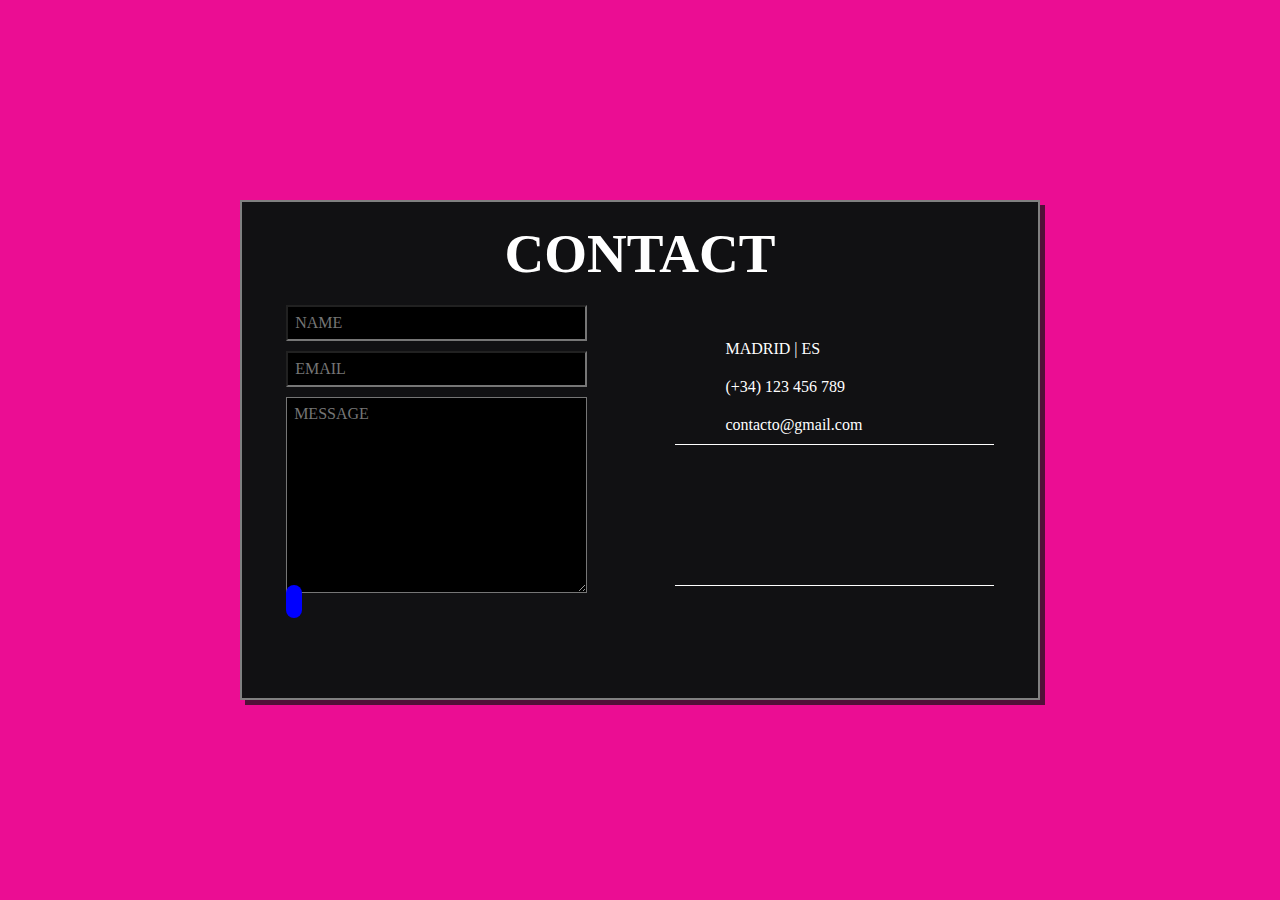
==== borrador.html @ 2be535ec "00.1" ====
<!DOCTYPE html>
<html lang="en">
<head>
    <meta charset="UTF-8">
    <meta name="viewport" content="width=device-width, initial-scale=1.0">
    <title>MDM Solutions | Contactanos</title>
    <link rel="shortcut icon" href="img/mdm-icon.png">
    <meta name="description" content="Diseño y Desarrollo Web">
    <meta name="keywords" content="diseño web, desarrollo">
    <meta name="author" content="MDMSOlUTIONS">
    <link rel="stylesheet" href="css/style.css">
</head>
<body>     

<div class="box">
    <h1>CONTACT</h1>
  <div class="hola">
    <div class="left">
      <form action="">
        <input type="text" placeholder="NAME" class="color">
        <input type="email" placeholder="EMAIL" class="color">
        <textarea placeholder="MESSAGE" rows="10" cols="30" class="color"></textarea>
      </form>
        <a href=""><i class="fas fa-paper-plane"></i></a>
    </div>
    <div class="right">
        <div class="texto">
          <p><i class="fas fa-map-marker-alt"></i>MADRID | ES</p>
          <p><i class="fas fa-phone-alt"></i>(+34) 123 456 789</p>
          <p> <i class="fas fa-envelope"></i>contacto@gmail.com</p>
        </div>
      <div class="under">
        <a href=""><i class="fab fa-codepen"></i></a>
        <a href=""><i class="fab fa-twitter"></i></a>
        <a href=""><i class="fab fa-instagram"></i></a>
        <a href=""><i class="fab fa-facebook-square"></i></a>
      </div>
      </div>
    </div>
  </div>


</body>
</html>
---- css/style.css ----
@font-face {
    font-family: letra;
    src: url(carlito/Carlito-Regular.ttf);
  }
  *{
    margin: 0;
    padding: 0;
    box-sizing: border-box;
  }
  body{
    height: 100vh;
    background: rgb(235, 13, 147);
    display: flex;
    justify-content: center;
    align-items: center;
    font-family: letra;
  }
  .box{
    border: 2px solid gray;
    width: 800px;
    height: 500px;
    color: white;
    background: rgb(17, 17, 19);
    box-shadow: 5px 5px rgba(17, 17, 19, 0.7);
  }
  h1{
    text-align: center;
    margin: 20px;
    font-size: 55px;
  }
  .color{
    background: black;
    padding: 7px;
    color: white;
  }
  .left form{
    display: flex;
    flex-direction: column;
  }
  .right {
    display: flex;
    justify-content: space-around;
    width: 40%;
    flex-direction: column;
  }
  .left i{
    background: blue;
    width: 300px;
    color: white;
    text-align: center;
    text-decoration: none;
    padding: 8px;
    border-radius: 25px;
    margin-top: 10px;
  }
  .hola{
    display: flex;
    justify-content: space-around;
  }
  input{
    margin-bottom: 10px;
  }
  .chao{
    display: flex;
    justify-content: space-around;
  }
  .iconos{
    flex-direction: column;
    display: flex;
  }
  .texto i{
    padding-right: 40px;
  }
  .texto p{
    padding: 10px;
  }
  .texto{
    border-bottom: 1px solid white;
  }
  .under{
    display: flex;
    justify-content: space-around;
    border-bottom: 1px solid white;
    padding: 45px;
  }
  .under i{
    background: rgb(53, 56, 53);
    width: 40px;
    height: 40px;
    text-align: center;
    font-size: 25px;
    border-radius: 50%;
    padding-top: 6.5px;
    text-decoration: none;
    color: white;
  }
  .left i:hover{
    background: orange;
    color: blue;
  }
  .under i:hover{
    background: orange;
    color: blue;
  }
  input,textarea{
    font: inherit;
  }
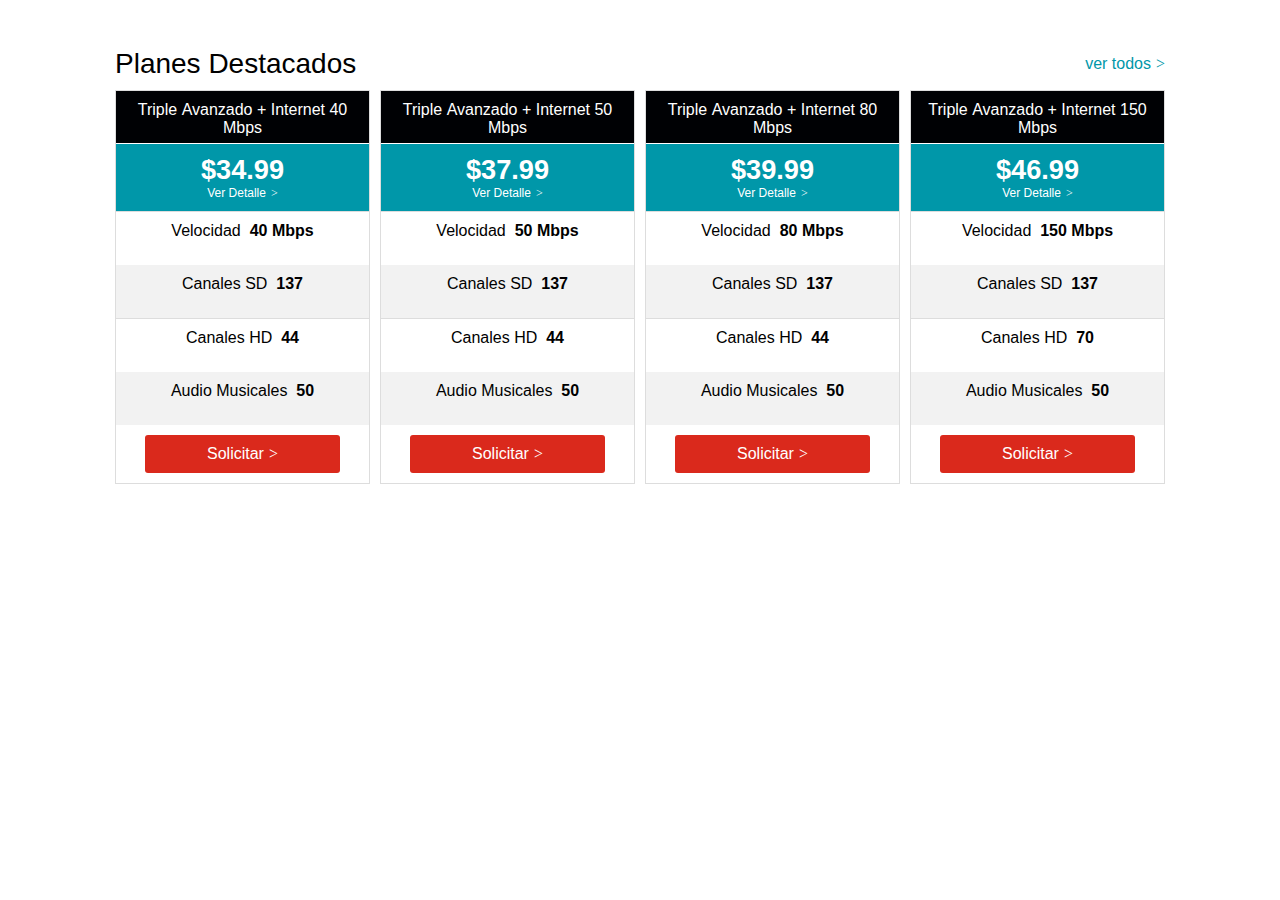
==== commit 40fa8da8: "Add Targetbox" ====
--- a/borrador.html
+++ b/borrador.html
@@ -12,33 +12,124 @@
 </head>
 <body>     
 
-<div class="box">
-    <h1>CONTACT</h1>
-  <div class="hola">
-    <div class="left">
-      <form action="">
-        <input type="text" placeholder="NAME" class="color">
-        <input type="email" placeholder="EMAIL" class="color">
-        <textarea placeholder="MESSAGE" rows="10" cols="30" class="color"></textarea>
-      </form>
-        <a href=""><i class="fas fa-paper-plane"></i></a>
-    </div>
-    <div class="right">
-        <div class="texto">
-          <p><i class="fas fa-map-marker-alt"></i>MADRID | ES</p>
-          <p><i class="fas fa-phone-alt"></i>(+34) 123 456 789</p>
-          <p> <i class="fas fa-envelope"></i>contacto@gmail.com</p>
-        </div>
-      <div class="under">
-        <a href=""><i class="fab fa-codepen"></i></a>
-        <a href=""><i class="fab fa-twitter"></i></a>
-        <a href=""><i class="fab fa-instagram"></i></a>
-        <a href=""><i class="fab fa-facebook-square"></i></a>
-      </div>
-      </div>
-    </div>
-  </div>
-
-
+  <section class="productos dark"> 
+    <div class="container"> 
+     <div class="contentTituloUrl"> 
+      <h2>Planes Destacados</h2> 
+      <a href="/personas/servicios/servicios-hogar/todo-claro/claro-hogar-triple/planes-y-precios/" class="link">ver todos</a> 
+     </div> 
+     <div class="contentPlanPrecio"> 
+      <article class="plan__Precio"> 
+       <dl> 
+        <dt> 
+         <h3>Triple&nbsp;Avanzado + Internet 40 Mbps</h3> 
+        </dt> 
+        <dd class="precio"> 
+         <p><span>$34.99</span></p> 
+         <a href="/personas/servicios/servicios-hogar/todo-claro/claro-hogar-triple/planes-y-precios/313" class="link" target="_self">Ver Detalle</a> 
+        </dd> 
+        <dd class="servicio"> 
+         <p>Velocidad <strong> 40 Mbps</strong></p> 
+        </dd> 
+        <dd class="minutos"> 
+         <p>Canales SD <strong> 137</strong></p> 
+        </dd> 
+        <dd class="servicio"> 
+         <p>Canales HD <strong> 44</strong></p> 
+        </dd> 
+        <dd class="minutos"> 
+         <p>Audio Musicales <strong> 50</strong></p> 
+        </dd> 
+        <!--  --> 
+        <dd class="call"> 
+         <a href="/personas/app/solicitud-de-producto?plan=313" class="btn-rojo" target="_self">Solicitar</a> 
+        </dd> 
+       </dl> 
+      </article> 
+      <article class="plan__Precio"> 
+       <dl> 
+        <dt> 
+         <h3>Triple&nbsp;Avanzado + Internet 50 Mbps</h3> 
+        </dt> 
+        <dd class="precio"> 
+         <p><span>$37.99</span></p> 
+         <a href="/personas/servicios/servicios-hogar/todo-claro/claro-hogar-triple/planes-y-precios/314" class="link" target="_self" org_title="" title="">Ver Detalle</a> 
+        </dd> 
+        <dd class="servicio"> 
+         <p>Velocidad <strong> 50 Mbps</strong></p> 
+        </dd> 
+        <dd class="minutos"> 
+         <p>Canales SD <strong> 137</strong></p> 
+        </dd> 
+        <dd class="servicio"> 
+         <p>Canales HD <strong> 44</strong></p> 
+        </dd> 
+        <dd class="minutos"> 
+         <p>Audio Musicales <strong> 50</strong></p> 
+        </dd> 
+        <!--  --> 
+        <dd class="call"> 
+         <a href="/personas/app/solicitud-de-producto?plan=314" class="btn-rojo" target="_self">Solicitar</a> 
+        </dd> 
+       </dl> 
+      </article> 
+      <article class="plan__Precio"> 
+       <dl> 
+        <dt> 
+         <h3>Triple&nbsp;Avanzado + Internet 80 Mbps</h3> 
+        </dt> 
+        <dd class="precio"> 
+         <p><span>$39.99</span></p> 
+         <a href="/personas/servicios/servicios-hogar/todo-claro/claro-hogar-triple/planes-y-precios/315" class="link" target="_self" org_title="" title="">Ver Detalle</a> 
+        </dd> 
+        <dd class="servicio"> 
+         <p>Velocidad <strong> 80 Mbps</strong></p> 
+        </dd> 
+        <dd class="minutos"> 
+         <p>Canales SD <strong> 137</strong></p> 
+        </dd> 
+        <dd class="servicio"> 
+         <p>Canales HD <strong> 44</strong></p> 
+        </dd> 
+        <dd class="minutos"> 
+         <p>Audio Musicales <strong> 50</strong></p> 
+        </dd> 
+        <!--  --> 
+        <dd class="call"> 
+         <a href="/personas/app/solicitud-de-producto?plan=315" class="btn-rojo" target="_self" org_title="" title="">Solicitar</a> 
+        </dd> 
+       </dl> 
+      </article> 
+      <article class="plan__Precio"> 
+       <dl> 
+        <dt> 
+         <h3>Triple&nbsp;Avanzado + Internet 150 Mbps</h3> 
+        </dt> 
+        <dd class="precio"> 
+         <p><span>$46.99</span></p> 
+         <a href="/personas/servicios/servicios-hogar/todo-claro/claro-hogar-triple/planes-y-precios/316" class="link" target="_self">Ver Detalle</a> 
+        </dd> 
+        <dd class="servicio"> 
+         <p>Velocidad <strong> 150 Mbps</strong></p> 
+        </dd> 
+        <dd class="minutos"> 
+         <p>Canales SD <strong> 137</strong></p> 
+        </dd> 
+        <dd class="servicio"> 
+         <p>Canales HD <strong> 70</strong></p> 
+        </dd> 
+        <dd class="minutos"> 
+         <p>Audio Musicales <strong> 50</strong></p> 
+        </dd> 
+        <!--  --> 
+        <dd class="call"> 
+         <a href="/personas/app/solicitud-de-producto?plan=316" class="btn-rojo" target="_self">Solicitar</a> 
+        </dd> 
+       </dl> 
+      </article> 
+     </div> 
+    </div> 
+   </section>
+  
 </body>
 </html>--- a/css/style.css
+++ b/css/style.css
@@ -1,109 +1,247 @@
-
-
- @font-face {
-    font-family: letra;
-    src: url(carlito/Carlito-Regular.ttf);
-  }
-  *{
-    margin: 0;
-    padding: 0;
-    box-sizing: border-box;
-  }
-  body{
-    height: 100vh;
-    background: rgb(235, 13, 147);
-    display: flex;
-    justify-content: center;
-    align-items: center;
-    font-family: letra;
-  }
-  .box{
-    border: 2px solid gray;
-    width: 800px;
-    height: 500px;
-    color: white;
-    background: rgb(17, 17, 19);
-    box-shadow: 5px 5px rgba(17, 17, 19, 0.7);
-  }
-  h1{
-    text-align: center;
-    margin: 20px;
-    font-size: 55px;
-  }
-  .color{
-    background: black;
-    padding: 7px;
-    color: white;
-  }
-  .left form{
-    display: flex;
-    flex-direction: column;
-  }
-  .right {
-    display: flex;
-    justify-content: space-around;
-    width: 40%;
-    flex-direction: column;
-  }
-  .left i{
-    background: blue;
-    width: 300px;
-    color: white;
-    text-align: center;
-    text-decoration: none;
-    padding: 8px;
-    border-radius: 25px;
-    margin-top: 10px;
-  }
-  .hola{
-    display: flex;
-    justify-content: space-around;
-  }
-  input{
-    margin-bottom: 10px;
-  }
-  .chao{
-    display: flex;
-    justify-content: space-around;
-  }
-  .iconos{
-    flex-direction: column;
-    display: flex;
-  }
-  .texto i{
-    padding-right: 40px;
-  }
-  .texto p{
-    padding: 10px;
-  }
-  .texto{
-    border-bottom: 1px solid white;
-  }
-  .under{
-    display: flex;
-    justify-content: space-around;
-    border-bottom: 1px solid white;
-    padding: 45px;
-  }
-  .under i{
-    background: rgb(53, 56, 53);
-    width: 40px;
-    height: 40px;
-    text-align: center;
-    font-size: 25px;
-    border-radius: 50%;
-    padding-top: 6.5px;
-    text-decoration: none;
-    color: white;
-  }
-  .left i:hover{
-    background: orange;
-    color: blue;
-  }
-  .under i:hover{
-    background: orange;
-    color: blue;
-  }
-  input,textarea{
-    font: inherit;
-  }+body {
+  font-family: Roboto,helvetica,sans-serif;
+  text-rendering: optimizeLegibility;
+}
+section,div,h2,a,article,dl,dt,h3,dd,p,span,dd{
+  margin: 0;
+  padding: 0;
+  border: 0;
+  font: inherit;
+  font-size: inherit;
+  font-size: 100%;
+  vertical-align: baseline;
+}
+article, u, ul {
+  margin: 0;
+    margin-bottom: 0px;
+  padding: 0;
+  border: 0;
+  font: inherit;
+    font-size: inherit;
+  font-size: 100%;
+  vertical-align: baseline;
+}
+
+section::after {
+  content: "";
+  display: table;
+  clear: both;
+}
+section:nth-of-type(2n) {
+  background: #f2f2f2;
+}
+section {
+  padding: 40px 0;
+}   
+section {
+  -moz-box-sizing: border-box;
+  -webkit-box-sizing: border-box;
+  box-sizing: border-box;
+  width: 100%;
+}
+section{
+  display: block;
+}
+.level3 section {
+  position: relative;
+}
+
+.container{
+max-width: 1060px !important;
+}
+
+.container{
+  width: 100%;
+  max-width: 1255px;
+  margin: auto;
+}
+.contentTituloUrl {
+	display: flex !important;
+	-webkit-flex-wrap: wrap;
+	-webkit-justify-content: space-between;
+	-webkit-align-items: center;
+	padding: 0 5px 10px;
+}
+
+.contentTituloUrl h2{
+  font-weight: 300;
+  padding-bottom: initial;
+}
+h2 {
+ 
+  font-size: 1.75rem;
+  /*font-size: 28px;
+  font-weight: 300;*/
+}
+.link {
+	/* color: inherit; */
+	text-decoration: none;
+	color: #0097a9;
+	font-size: inherit;
+	position: relative;
+	font-weight: 300;
+}
+
+.contentPlanPrecio {
+	/* display: -webkit-box; */
+	/* display: -moz-box; */
+	/* display: -ms-flexbox; */
+	/* webkit-display: -webkit-flex; */
+	/* display: -webkit-flex; */
+	display: flex;
+	/* flex-wrap: wrap; */
+	/* -webkit-box-wrap: wrap; */
+	-webkit-flex-wrap: wrap;
+	/* -ms-flex-wrap: wrap; */
+}
+
+/*.contentPlanPrecio {
+  display: -webkit-box;
+  display: -moz-box;
+  display: -ms-flexbox;
+  display: -webkit-flex;
+  display: flex;
+  flex-wrap: wrap;
+  -webkit-box-wrap: wrap;
+  -webkit-flex-wrap: wrap;
+  -ms-flex-wrap: wrap;
+}*/
+.plan__Precio {
+  -moz-box-sizing: border-box;
+  box-sizing: border-box;
+  padding: 0 5px;
+  max-width: 314px;
+  width: 25%;
+  float: left;
+  margin-bottom: 30px;
+}
+article {
+  display: block;
+}
+
+.plan__Precio dl {
+  border: 1px solid #ddd;
+}
+
+.plan__Precio h3 {
+  -moz-box-sizing: border-box;
+  box-sizing: border-box;
+  font-size: 16px;
+  font-size: 1rem;
+  width: 100%;
+  background: #000104;
+  color: #fff;
+  padding: 10px 5px;
+  text-align: center;
+  font-weight: 400;
+  border-bottom: 1px solid #fff;
+  height: 53px;
+  overflow: hidden;
+}
+.lotusui30dojo h3{
+	line-height: normal;
+	margin-top: initial;
+	margin-bottom: initial;
+}
+.plan__Precio dl dd.precio{
+  background: #0097a9;
+  position: relative;
+}
+.plan__Precio dl dd:first-of-type {
+  border-top: initial;
+}
+.plan__Precio a{
+ color: black;
+}
+.plan__Precio dl dd {
+  padding: 10px 5px;
+  padding-top: 10px;
+  padding-right: 5px;
+  padding-bottom: 10px;
+  padding-left: 5px;
+  /*border-top: 1px solid #ddd;
+  background: #fff;*/
+  min-height: 33px;
+}
+.plan__Precio dl dd.precio p {
+  color: #fff;
+  height: auto;
+}
+.plan__Precio dl dd.precio p > span {
+  display: block;
+  font-size: 1.7rem;
+  font-weight: 700;
+}
+.plan__Precio dl dd.precio > a.link {
+  color: #fff;
+  margin: auto;
+  margin-top: auto;
+margin-right: auto;
+margin-bottom: auto;
+margin-left: auto;
+  display: table;
+  font-size: .75rem;
+}
+.link::after {
+  color: inherit;
+  text-decoration: none;
+  content: ">";
+  font-family: FontAwesome;
+  position: relative;
+  margin-left: 5px;
+
+}
+.plan__Precio dl dd p {
+  text-align: center;
+  white-space: pre-wrap;
+}
+.plan__Precio dl dd.minutos{
+  background: #f2f2f2;
+}
+.plan__Precio .btn-rojo::after {
+  content: ">";
+  font-family: FontAwesome;
+  margin-left: 5px;
+}
+.plan__Precio .btn-rojo {
+  display: table;
+  margin: auto;
+  width: 80%;
+}
+.btn-rojo{
+  font-weight: 400;
+}
+.servicio{
+  border-top: 1px solid #ddd;
+  background: #fff;
+}
+
+span{
+  margin: 0;
+  padding: 0;
+  border: 0;
+  font: inherit;
+    font-weight: inherit;
+    font-size: inherit;
+  font-size: 100%;
+  vertical-align: baseline;
+}
+
+.btn-rojo{
+  -moz-box-sizing: border-box;
+  -webkit-box-sizing: border-box;
+  box-sizing: border-box;
+  width: auto;
+  margin: 10px 0;
+  font-size: 16px;
+  text-align: center !important;
+  text-decoration: none;
+  display: table;
+  border-radius: 3px;
+  padding: 10px 20px;
+  line-height: 1;
+  cursor: pointer;
+  background: #da291c;
+  border: 1px solid transparent;
+  color: #fff !important;
+}